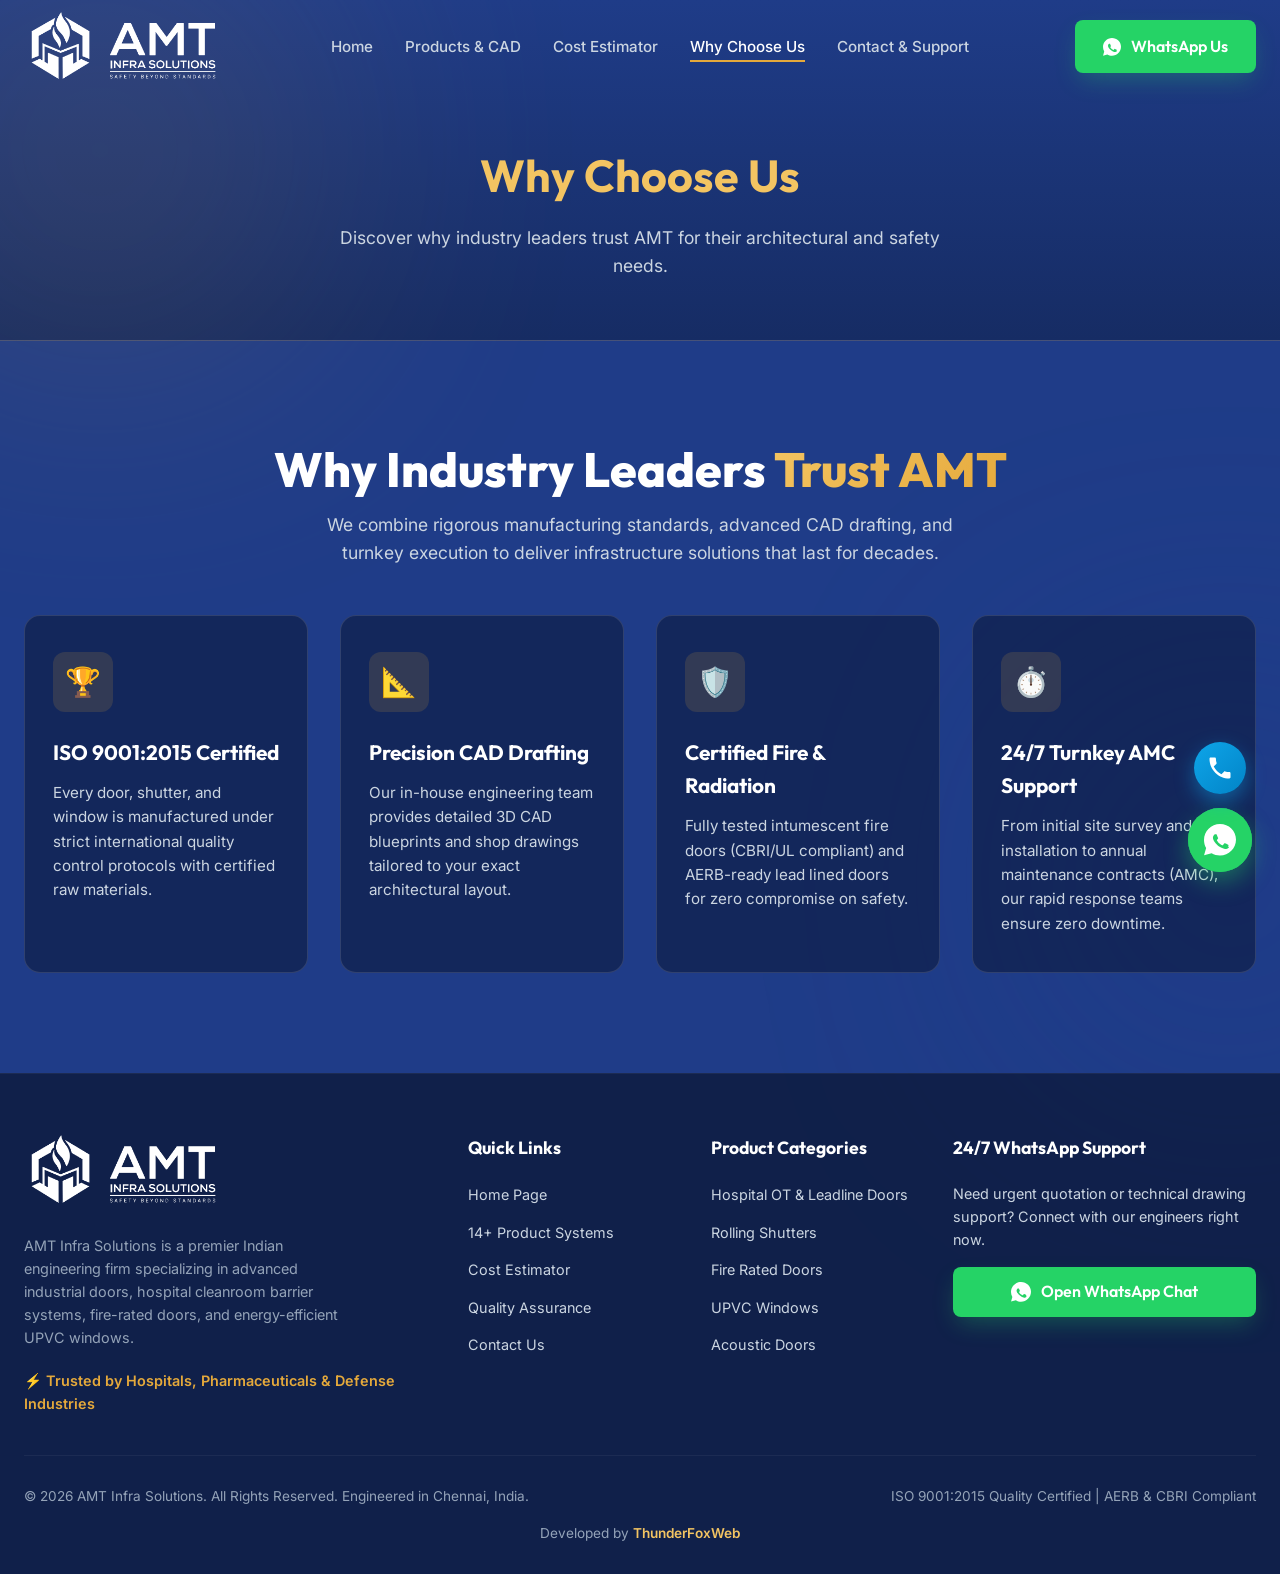
==== about.html @ de65430b "feat: add website pages and utility scripts for AMT Infra Solutions" ====
<!DOCTYPE html>
<html lang="en">

<head>
  <meta charset="UTF-8">
  <meta name="viewport" content="width=device-width, initial-scale=1.0">
  <title>AMT Infra Solutions | Advanced Industrial & Medical Infrastructure Systems</title>
  <meta name="description"
    content="Leading manufacturers of Heavy Duty Rolling Shutters, Clean Room Doors, Hospital OT Doors, Fire Rated Doors, and UPVC Windows in Chennai. Get instant quotes via WhatsApp.">
  <meta name="keywords"
    content="AMT Infra Solutions, Rolling Shutters Chennai, Clean Room Doors, Hospital OT Doors, Fire Rated Doors, Acoustic Doors, UPVC Windows, Lead Lined Doors">
  <link rel="stylesheet" href="style.css">
  <link rel="icon" type="image/png" href="assets/amt_logo_color.png">
</head>

<body>

  <!-- Background Glowing Orbs -->
  <div class="bg-glow-1"></div>
  <div class="bg-glow-2"></div>

  <!-- Navigation Bar -->
  <header class="navbar" id="navbar">
    <div class="container nav-container">
      <a href="#" class="logo-link">
        <img src="assets/amt_logo_white.png" alt="AMT Infra Solutions Logo" class="nav-logo"
          onerror="this.src='assets/amt_logo_color.png'">
      </a>
      <ul class="nav-links" id="nav-links">
        <li><a href="index.html" class="nav-link">Home</a></li>
        <li><a href="products.html" class="nav-link">Products & CAD</a></li>
        <li><a href="estimator.html" class="nav-link">Cost Estimator</a></li>
        <li><a href="about.html" class="nav-link active">Why Choose Us</a></li>
        <li><a href="contact.html" class="nav-link">Contact & Support</a></li>
        <li class="mobile-only-cta"><a
            href="https://wa.me/919159796186?text=Hi%20AMT%20Infra%20Solutions%2C%20I%20would%20like%20to%20connect%20with%20your%20engineering%20team."
            target="_blank" rel="noopener noreferrer" class="btn btn-whatsapp"
            style="width: 100%; justify-content: center; padding: 12px;">💬 WhatsApp Sales Team</a></li>
      </ul>
      <div class="nav-actions">
        <a href="https://wa.me/919159796186?text=Hi%20AMT%20Infra%20Solutions%2C%20I%20would%20like%20to%20connect%20with%20your%20engineering%20team."
          target="_blank" rel="noopener noreferrer" class="btn btn-whatsapp">
          <svg class="wa-icon" viewBox="0 0 24 24" width="18" height="18" fill="currentColor">
            <path
              d="M11.996 0C5.372 0 0 5.373 0 11.998c0 2.118.556 4.186 1.611 6.002L.052 23.518l5.674-1.488C7.5 23.088 9.728 23.685 12 23.685c6.626 0 12-5.373 12-11.998C24 5.065 18.626 0 11.996 0zm6.983 17.15c-.296.837-1.472 1.523-2.4 1.62-.647.067-1.493-.153-3.87-1.144-2.855-1.187-4.707-4.088-4.85-4.281-.143-.194-1.159-1.543-1.159-2.94 0-1.398.73-2.086.99-2.373.26-.288.573-.36.764-.36.192 0 .382.002.548.01.176.008.411-.067.643.493.24.58.82 2.01.892 2.155.071.145.118.315.023.508-.095.192-.143.312-.285.478-.143.167-.3.373-.428.5-.143.144-.294.301-.125.592.17.291.753 1.242 1.612 2.007 1.106.985 2.036 1.29 2.323 1.433.287.144.455.12.624-.072.167-.193.716-.837.907-1.124.192-.288.382-.24.643-.145.26.096 1.65.779 1.936.923.287.144.478.216.548.336.071.12.071.697-.225 1.534z" />
          </svg> <span>WhatsApp Us</span>
        </a>
        <button class="mobile-toggle" id="mobile-toggle" aria-label="Toggle Navigation">☰</button>
      </div>
    </div>
  </header>

  <main>

    <section class="page-header" style="padding: 140px 0 60px; text-align: center; background: linear-gradient(180deg, var(--bg-primary) 0%, var(--bg-secondary) 100%); border-bottom: 1px solid rgba(229, 169, 59, 0.2);">
      <div class="container">
        <h1 style="font-family: var(--font-heading); color: var(--gold-light); font-size: 2.8rem; margin-bottom: 12px;">Why Choose Us</h1>
        <p style="color: var(--text-secondary); max-width: 650px; margin: 0 auto; font-size: 1.1rem; line-height: 1.6;">Discover why industry leaders trust AMT for their architectural and safety needs.</p>
      </div>
    </section>

    <!-- Why Choose Us Section -->
    <section class="why-section" id="why-us">
      <div class="container">
        <div class="text-center">
          <h2 class="section-title">Why Industry Leaders <span>Trust AMT</span></h2>
          <p class="section-subtitle" style="margin: 0 auto 48px;">
            We combine rigorous manufacturing standards, advanced CAD drafting, and turnkey execution to deliver
            infrastructure solutions that last for decades.
          </p>
        </div>
        <div class="why-grid">
          <div class="why-card">
            <div class="why-icon">🏆</div>
            <h3 class="why-title">ISO 9001:2015 Certified</h3>
            <p class="why-desc">Every door, shutter, and window is manufactured under strict international quality
              control protocols with certified raw materials.</p>
          </div>
          <div class="why-card">
            <div class="why-icon">📐</div>
            <h3 class="why-title">Precision CAD Drafting</h3>
            <p class="why-desc">Our in-house engineering team provides detailed 3D CAD blueprints and shop drawings
              tailored to your exact architectural layout.</p>
          </div>
          <div class="why-card">
            <div class="why-icon">🛡️</div>
            <h3 class="why-title">Certified Fire & Radiation</h3>
            <p class="why-desc">Fully tested intumescent fire doors (CBRI/UL compliant) and AERB-ready lead lined doors
              for zero compromise on safety.</p>
          </div>
          <div class="why-card">
            <div class="why-icon">⏱️</div>
            <h3 class="why-title">24/7 Turnkey AMC Support</h3>
            <p class="why-desc">From initial site survey and installation to annual maintenance contracts (AMC), our
              rapid response teams ensure zero downtime.</p>
          </div>
        </div>
      </div>
    </section>


  </main>

  <!-- Footer -->
  <footer class="footer">
    <div class="container">
      <div class="footer-content">
        <div>
          <img src="assets/amt_logo_white.png" alt="AMT Logo" class="footer-logo"
            onerror="this.src='assets/amt_logo_color.png'">
          <p class="footer-desc">
            AMT Infra Solutions is a premier Indian engineering firm specializing in advanced industrial doors, hospital
            cleanroom barrier systems, fire-rated doors, and energy-efficient UPVC windows.
          </p>
          <div style="color: var(--gold-primary); font-weight: 600; font-size: 0.9rem;">
            ⚡ Trusted by Hospitals, Pharmaceuticals & Defense Industries
          </div>
        </div>
        <div>
          <h4 class="footer-title">Quick Links</h4>
          <ul class="footer-links">
            <li><a href="index.html">Home Page</a></li>
            <li><a href="products.html">14+ Product Systems</a></li>
            <li><a href="estimator.html">Cost Estimator</a></li>
            <li><a href="about.html">Quality Assurance</a></li>
            <li><a href="contact.html">Contact Us</a></li>
          </ul>
        </div>
        <div>
          <h4 class="footer-title">Product Categories</h4>
          <ul class="footer-links">
            <li><a href="products.html">Hospital OT &
                Leadline Doors</a></li>
            <li><a href="products.html">Rolling
                Shutters</a></li>
            <li><a href="products.html">Fire Rated
                Doors</a></li>
            <li><a href="products.html">UPVC
                Windows</a></li>
            <li><a href="products.html">Acoustic
                Doors</a></li>
          </ul>
        </div>
        <div>
          <h4 class="footer-title">24/7 WhatsApp Support</h4>
          <p style="color: var(--text-secondary); font-size: 0.9rem; margin-bottom: 16px;">
            Need urgent quotation or technical drawing support? Connect with our engineers right now.
          </p>
          <a href="https://wa.me/919159796186?text=Hi%20AMT%20Infra%20Solutions%2C%20I%20am%20visiting%20your%20website%20and%20need%20quick%20support."
            target="_blank" rel="noopener noreferrer" class="btn btn-whatsapp" style="width: 100%; padding: 12px;">
            <svg class="wa-icon" viewBox="0 0 24 24" width="20" height="20" fill="currentColor">
              <path
                d="M11.996 0C5.372 0 0 5.373 0 11.998c0 2.118.556 4.186 1.611 6.002L.052 23.518l5.674-1.488C7.5 23.088 9.728 23.685 12 23.685c6.626 0 12-5.373 12-11.998C24 5.065 18.626 0 11.996 0zm6.983 17.15c-.296.837-1.472 1.523-2.4 1.62-.647.067-1.493-.153-3.87-1.144-2.855-1.187-4.707-4.088-4.85-4.281-.143-.194-1.159-1.543-1.159-2.94 0-1.398.73-2.086.99-2.373.26-.288.573-.36.764-.36.192 0 .382.002.548.01.176.008.411-.067.643.493.24.58.82 2.01.892 2.155.071.145.118.315.023.508-.095.192-.143.312-.285.478-.143.167-.3.373-.428.5-.143.144-.294.301-.125.592.17.291.753 1.242 1.612 2.007 1.106.985 2.036 1.29 2.323 1.433.287.144.455.12.624-.072.167-.193.716-.837.907-1.124.192-.288.382-.24.643-.145.26.096 1.65.779 1.936.923.287.144.478.216.548.336.071.12.071.697-.225 1.534z" />
            </svg> <span>Open WhatsApp Chat</span>
          </a>
        </div>
      </div>
      <div class="footer-bottom">
        <div>&copy; 2026 AMT Infra Solutions. All Rights Reserved. Engineered in Chennai, India.</div>
        <div>ISO 9001:2015 Quality Certified | AERB & CBRI Compliant</div>
      </div>
      <div style="text-align: center; margin-top: 15px; font-size: 0.85rem; color: var(--text-muted);">
        Developed by <a href="https://thunderfoxweb.co.in" target="_blank" rel="noopener noreferrer" style="color: var(--gold-light); text-decoration: none; font-weight: 600;">ThunderFoxWeb</a>
      </div>
    </div>
  </footer>

  <!-- Modal (Product Detail & Interactive CAD Viewer) -->
  <div class="modal-overlay" id="modal-overlay">
    <div class="modal-container">
      <button class="modal-close" id="modal-close" aria-label="Close Modal">✕</button>
      <div class="modal-grid">
        <div class="modal-visual-panel">
          <div class="modal-tabs">
            <button class="modal-tab-btn active" id="tab-photo">📷 High-Res Photo</button>
            <button class="modal-tab-btn" id="tab-cad">📐 3D CAD Blueprint</button>
          </div>
          <div class="modal-view-area">
            <div id="modal-photo-view" style="width: 100%; text-align: center;">
              <img id="modal-img" src="" alt="Product Detail" class="modal-img">
            </div>
            <div id="modal-cad-view" style="display: none; width: 100%; text-align: center;">
              <div id="modal-cad-svg" class="modal-cad-svg"></div>
              <div style="color: var(--gold-primary); font-size: 0.75rem; margin-top: 8px; font-weight: 600;">TECHNICAL
                CAD ELEVATION & SECTION SCHEMATIC</div>
            </div>
          </div>
        </div>
        <div class="modal-info-panel">
          <div class="modal-category" id="modal-category">CATEGORY</div>
          <h3 class="modal-title" id="modal-title">Product Title</h3>
          <p class="modal-desc" id="modal-desc">Product description goes here...</p>
          <h4 style="font-family: var(--font-heading); font-size: 1rem; color: #fff; margin-bottom: 12px;">Key Technical
            Specifications:</h4>
          <ul class="modal-spec-list" id="modal-specs-list"></ul>
          <div class="modal-actions">
            <a href="#" id="modal-wa-btn" target="_blank" rel="noopener noreferrer" class="btn btn-whatsapp"
              style="flex: 1;">
              <svg class="wa-icon" viewBox="0 0 24 24" width="20" height="20" fill="currentColor">
                <path
                  d="M11.996 0C5.372 0 0 5.373 0 11.998c0 2.118.556 4.186 1.611 6.002L.052 23.518l5.674-1.488C7.5 23.088 9.728 23.685 12 23.685c6.626 0 12-5.373 12-11.998C24 5.065 18.626 0 11.996 0zm6.983 17.15c-.296.837-1.472 1.523-2.4 1.62-.647.067-1.493-.153-3.87-1.144-2.855-1.187-4.707-4.088-4.85-4.281-.143-.194-1.159-1.543-1.159-2.94 0-1.398.73-2.086.99-2.373.26-.288.573-.36.764-.36.192 0 .382.002.548.01.176.008.411-.067.643.493.24.58.82 2.01.892 2.155.071.145.118.315.023.508-.095.192-.143.312-.285.478-.143.167-.3.373-.428.5-.143.144-.294.301-.125.592.17.291.753 1.242 1.612 2.007 1.106.985 2.036 1.29 2.323 1.433.287.144.455.12.624-.072.167-.193.716-.837.907-1.124.192-.288.382-.24.643-.145.26.096 1.65.779 1.936.923.287.144.478.216.548.336.071.12.071.697-.225 1.534z" />
              </svg> <span>Request Formal Quote via WhatsApp</span>
            </a>
          </div>
        </div>
      </div>
    </div>
  </div>

  <!-- Floating WhatsApp Chat Widget -->
  <div class="whatsapp-widget">
    <div class="whatsapp-popup" id="wa-popup">
      <div class="whatsapp-popup-header">
        <div>
          <h5>AMT Infra Solutions Support</h5>
          <span style="font-size: 0.75rem; opacity: 0.9;">● Online | Reply within 5 minutes</span>
        </div>
        <span style="display: flex; align-items: center; color: #fff;"><svg class="wa-icon" viewBox="0 0 24 24"
            width="24" height="24" fill="currentColor">
            <path
              d="M11.996 0C5.372 0 0 5.373 0 11.998c0 2.118.556 4.186 1.611 6.002L.052 23.518l5.674-1.488C7.5 23.088 9.728 23.685 12 23.685c6.626 0 12-5.373 12-11.998C24 5.065 18.626 0 11.996 0zm6.983 17.15c-.296.837-1.472 1.523-2.4 1.62-.647.067-1.493-.153-3.87-1.144-2.855-1.187-4.707-4.088-4.85-4.281-.143-.194-1.159-1.543-1.159-2.94 0-1.398.73-2.086.99-2.373.26-.288.573-.36.764-.36.192 0 .382.002.548.01.176.008.411-.067.643.493.24.58.82 2.01.892 2.155.071.145.118.315.023.508-.095.192-.143.312-.285.478-.143.167-.3.373-.428.5-.143.144-.294.301-.125.592.17.291.753 1.242 1.612 2.007 1.106.985 2.036 1.29 2.323 1.433.287.144.455.12.624-.072.167-.193.716-.837.907-1.124.192-.288.382-.24.643-.145.26.096 1.65.779 1.936.923.287.144.478.216.548.336.071.12.071.697-.225 1.534z" />
          </svg></span>
      </div>
      <div class="whatsapp-popup-body">
        <div class="whatsapp-chat-bubble">
          Hello! Welcome to AMT Infra Solutions. 👋<br><br>
          How can we help you with your infrastructure, doors, or window requirement today?
          <div style="font-size: 0.65rem; text-align: right; opacity: 0.7; margin-top: 4px;">Just now</div>
        </div>
        <div class="whatsapp-input-group">
          <input type="text" id="wa-input" class="whatsapp-input" placeholder="Type your inquiry here...">
          <button class="whatsapp-send-btn" id="wa-send-btn" aria-label="Send Message">➤</button>
        </div>
      </div>
    </div>
    <a href="tel:+919159796186" class="call-float-btn" id="call-float-btn" aria-label="Call Direct Sales Team"
      title="Call Direct Sales Team">
      <svg class="call-icon" viewBox="0 0 24 24" width="28" height="28" fill="currentColor">
        <path
          d="M6.62 10.79c1.44 2.83 3.76 5.14 6.59 6.59l2.2-2.2c.27-.27.67-.36 1.02-.24 1.12.37 2.33.57 3.57.57.55 0 1 .45 1 1V20c0 .55-.45 1-1 1-9.39 0-17-7.61-17-17 0-.55.45-1 1-1h3.5c.55 0 1 .45 1 1 0 1.25.2 2.45.57 3.57.11.35.03.74-.25 1.02l-2.2 2.2z" />
      </svg>
    </a>
    <button class="whatsapp-float-btn" id="wa-float-btn" aria-label="Open WhatsApp Chat">
      <svg class="wa-icon" viewBox="0 0 24 24" width="32" height="32" fill="currentColor">
        <path
          d="M11.996 0C5.372 0 0 5.373 0 11.998c0 2.118.556 4.186 1.611 6.002L.052 23.518l5.674-1.488C7.5 23.088 9.728 23.685 12 23.685c6.626 0 12-5.373 12-11.998C24 5.065 18.626 0 11.996 0zm6.983 17.15c-.296.837-1.472 1.523-2.4 1.62-.647.067-1.493-.153-3.87-1.144-2.855-1.187-4.707-4.088-4.85-4.281-.143-.194-1.159-1.543-1.159-2.94 0-1.398.73-2.086.99-2.373.26-.288.573-.36.764-.36.192 0 .382.002.548.01.176.008.411-.067.643.493.24.58.82 2.01.892 2.155.071.145.118.315.023.508-.095.192-.143.312-.285.478-.143.167-.3.373-.428.5-.143.144-.294.301-.125.592.17.291.753 1.242 1.612 2.007 1.106.985 2.036 1.29 2.323 1.433.287.144.455.12.624-.072.167-.193.716-.837.907-1.124.192-.288.382-.24.643-.145.26.096 1.65.779 1.936.923.287.144.478.216.548.336.071.12.071.697-.225 1.534z" />
      </svg>
    </button>
  </div>

  <script src="script.js"></script>
</body>

</html>
---- style.css ----
@import url('https://fonts.googleapis.com/css2?family=Inter:wght@300;400;500;600;700&family=Outfit:wght@400;500;600;700;800;900&display=swap');

:root {
  /* Colors - Deep Royal Navy Blue (#1f3c88) & Matching Architectural Gold Theme */
  --bg-primary: #1f3c88;
  --bg-secondary: #162c64;
  --bg-card: rgba(16, 33, 77, 0.75);
  --bg-card-hover: rgba(22, 45, 105, 0.9);
  --border-color: rgba(255, 255, 255, 0.12);
  --border-gold: rgba(243, 196, 98, 0.45);
  
  --text-primary: #ffffff;
  --text-secondary: #cbd5e1;
  --text-muted: #94a3b8;
  
  --gold-primary: #e5a93b;
  --gold-light: #f3c462;
  --gold-dark: #b88220;
  --gold-glow: rgba(229, 169, 59, 0.35);
  
  --accent-blue: #38bdf8;
  --accent-green: #22c55e;
  --whatsapp-green: #25d366;
  --whatsapp-hover: #1ebd5b;
  
  /* Typography */
  --font-heading: 'Outfit', sans-serif;
  --font-body: 'Inter', sans-serif;
  
  /* Layout & Transitions */
  --nav-height: 94px;
  --transition-fast: 0.2s ease;
  --transition-normal: 0.35s cubic-bezier(0.16, 1, 0.3, 1);
  --transition-slow: 0.6s cubic-bezier(0.16, 1, 0.3, 1);
  
  /* Elevation Shadows */
  --shadow-sm: 0 4px 6px -1px rgba(0, 0, 0, 0.3);
  --shadow-md: 0 10px 25px -5px rgba(0, 0, 0, 0.5);
  --shadow-lg: 0 20px 50px -10px rgba(0, 0, 0, 0.7);
  --shadow-gold: 0 10px 30px -10px var(--gold-glow);
}

* {
  box-sizing: border-box;
  margin: 0;
  padding: 0;
}

html {
  scroll-behavior: smooth;
  font-size: 16px;
}

body {
  font-family: var(--font-body);
  background-color: var(--bg-primary);
  color: var(--text-primary);
  line-height: 1.6;
  overflow-x: hidden;
  position: relative;
}

/* Background Glowing Orbs */
.bg-glow-1, .bg-glow-2 {
  position: absolute;
  width: 500px;
  height: 500px;
  border-radius: 50%;
  filter: blur(140px);
  z-index: 0;
  pointer-events: none;
  opacity: 0.35;
}
.bg-glow-1 {
  top: -100px;
  left: -150px;
  background: radial-gradient(circle, var(--gold-primary) 0%, transparent 70%);
}
.bg-glow-2 {
  top: 40%;
  right: -200px;
  background: radial-gradient(circle, #1e3a8a 0%, transparent 70%);
}

/* Utility Classes */
.container {
  width: 100%;
  max-width: 1300px;
  margin: 0 auto;
  padding: 0 24px;
  position: relative;
  z-index: 1;
}

.section-title {
  font-family: var(--font-heading);
  font-size: clamp(2rem, 4vw, 3rem);
  font-weight: 800;
  color: var(--text-primary);
  line-height: 1.2;
  margin-bottom: 12px;
}

.section-title span {
  color: var(--gold-primary);
  background: linear-gradient(135deg, var(--gold-light), var(--gold-primary));
  -webkit-background-clip: text;
  -webkit-text-fill-color: transparent;
}

.section-subtitle {
  font-size: 1.1rem;
  color: var(--text-secondary);
  max-width: 650px;
  margin-bottom: 48px;
}

.text-center {
  text-align: center;
  margin-left: auto;
  margin-right: auto;
}

/* Buttons */
.btn {
  display: inline-flex;
  align-items: center;
  justify-content: center;
  gap: 10px;
  padding: 14px 28px;
  border-radius: 8px;
  font-family: var(--font-heading);
  font-weight: 600;
  font-size: 1rem;
  cursor: pointer;
  transition: var(--transition-normal);
  text-decoration: none;
  border: none;
  outline: none;
  white-space: nowrap;
}

.btn-primary {
  background: linear-gradient(135deg, var(--gold-light), var(--gold-primary));
  color: #0b1320;
  font-weight: 700;
  box-shadow: var(--shadow-gold);
}
.btn-primary:hover {
  transform: translateY(-3px);
  box-shadow: 0 15px 35px -5px rgba(229, 169, 59, 0.5);
  background: linear-gradient(135deg, #fce196, var(--gold-light));
}

.btn-secondary {
  background: rgba(255, 255, 255, 0.05);
  color: var(--text-primary);
  border: 1px solid var(--border-color);
  backdrop-filter: blur(10px);
}
.btn-secondary:hover {
  background: rgba(255, 255, 255, 0.1);
  border-color: rgba(255, 255, 255, 0.2);
  transform: translateY(-3px);
}

.btn-whatsapp {
  background: var(--whatsapp-green);
  color: #ffffff;
  box-shadow: 0 10px 25px -5px rgba(37, 211, 102, 0.3);
}
.btn-whatsapp:hover {
  background: var(--whatsapp-hover);
  transform: translateY(-3px);
  box-shadow: 0 15px 30px -5px rgba(37, 211, 102, 0.5);
}

.wa-icon {
  display: inline-block;
  vertical-align: middle;
  flex-shrink: 0;
}

/* Navigation */
.navbar {
  position: fixed;
  top: 0;
  left: 0;
  width: 100%;
  height: var(--nav-height);
  z-index: 1000;
  transition: var(--transition-normal);
  display: flex;
  align-items: center;
  border-bottom: 1px solid transparent;
}

.navbar.scrolled {
  background: rgba(22, 44, 100, 0.9);
  backdrop-filter: blur(20px);
  border-bottom: 1px solid var(--border-color);
  height: 78px;
  box-shadow: var(--shadow-md);
}
.navbar.scrolled .nav-logo {
  height: 56px;
}

.nav-container {
  display: flex;
  align-items: center;
  justify-content: space-between;
}

.logo-link {
  display: flex;
  align-items: center;
  gap: 12px;
  text-decoration: none;
}

.nav-logo {
  height: 72px;
  max-width: 340px;
  object-fit: contain;
  transition: var(--transition-fast);
}

.logo-text {
  font-family: var(--font-heading);
  font-weight: 800;
  font-size: 1.3rem;
  color: var(--text-primary);
  letter-spacing: 0.5px;
}
.logo-text span {
  color: var(--gold-primary);
}

.nav-links {
  display: flex;
  align-items: center;
  gap: 32px;
  list-style: none;
}

.nav-link {
  color: var(--text-secondary);
  text-decoration: none;
  font-weight: 500;
  font-size: 0.95rem;
  transition: var(--transition-fast);
  position: relative;
}

.nav-link:hover, .nav-link.active {
  color: var(--text-primary);
}

.nav-link::after {
  content: '';
  position: absolute;
  bottom: -6px;
  left: 0;
  width: 0;
  height: 2px;
  background: var(--gold-primary);
  transition: var(--transition-fast);
}
.nav-link:hover::after, .nav-link.active::after {
  width: 100%;
}

.nav-actions {
  display: flex;
  align-items: center;
  gap: 16px;
}

.mobile-only-cta {
  display: none;
}

.mobile-toggle {
  display: none;
  background: none;
  border: none;
  color: var(--text-primary);
  font-size: 1.8rem;
  cursor: pointer;
  z-index: 1001;
}

/* Hero Section */
.hero {
  min-height: 100vh;
  padding-top: calc(var(--nav-height) + 40px);
  padding-bottom: 80px;
  display: flex;
  align-items: center;
  position: relative;
  overflow: hidden;
}

.hero-grid {
  display: grid;
  grid-template-columns: 1.1fr 0.9fr;
  grid-template-areas:
    "content visual"
    "stats visual";
  gap: 20px 60px;
  align-items: center;
}

.hero-content {
  z-index: 2;
  grid-area: content;
}

.hero-visual {
  grid-area: visual;
}

.hero-stats {
  grid-area: stats;
  display: grid;
  grid-template-columns: repeat(3, 1fr);
  gap: 24px;
  padding-top: 24px;
  border-top: 1px solid var(--border-color);
}

.hero-badge {
  display: inline-flex;
  align-items: center;
  gap: 8px;
  padding: 6px 16px;
  background: rgba(229, 169, 59, 0.15);
  border: 1px solid var(--border-gold);
  border-radius: 50px;
  color: var(--gold-light);
  font-size: 0.85rem;
  font-weight: 600;
  margin-bottom: 24px;
  text-transform: uppercase;
  letter-spacing: 1px;
}
.hero-badge::before {
  content: '';
  width: 8px;
  height: 8px;
  background: var(--gold-primary);
  border-radius: 50%;
  box-shadow: 0 0 10px var(--gold-primary);
  animation: pulse 2s infinite;
}

@keyframes pulse {
  0% { transform: scale(0.95); opacity: 0.8; }
  50% { transform: scale(1.3); opacity: 1; }
  100% { transform: scale(0.95); opacity: 0.8; }
}

.hero-title {
  font-family: var(--font-heading);
  font-size: clamp(2.5rem, 5.5vw, 4.2rem);
  font-weight: 900;
  line-height: 1.1;
  margin-bottom: 24px;
  color: #ffffff;
}
.hero-title span {
  color: var(--gold-primary);
  background: linear-gradient(135deg, #ffe08a, var(--gold-primary));
  -webkit-background-clip: text;
  -webkit-text-fill-color: transparent;
}

.hero-desc {
  font-size: 1.2rem;
  color: var(--text-secondary);
  margin-bottom: 36px;
  max-width: 580px;
}

.hero-btn-group {
  display: flex;
  flex-wrap: wrap;
  gap: 16px;
  margin-bottom: 48px;
}

.hero-stats {
  display: grid;
  grid-template-columns: repeat(3, 1fr);
  gap: 24px;
  padding-top: 36px;
  border-top: 1px solid var(--border-color);
}

.stat-item h3 {
  font-family: var(--font-heading);
  font-size: 2.2rem;
  font-weight: 800;
  color: var(--gold-light);
  margin-bottom: 4px;
}
.stat-item p {
  font-size: 0.9rem;
  color: var(--text-secondary);
  font-weight: 500;
}

.hero-visual {
  position: relative;
  z-index: 2;
}

.hero-card-stack {
  position: relative;
  width: 100%;
  height: 480px;
  border-radius: 20px;
  overflow: hidden;
  box-shadow: var(--shadow-lg);
  border: 1px solid var(--border-gold);
  background: var(--bg-card);
}

.hero-img {
  width: 100%;
  height: 100%;
  object-fit: cover;
  transition: transform 10s ease;
}
.hero-card-stack:hover .hero-img {
  transform: scale(1.08);
}

.hero-overlay-badge {
  position: absolute;
  bottom: 24px;
  left: 24px;
  right: 24px;
  background: rgba(22, 44, 100, 0.85);
  backdrop-filter: blur(12px);
  padding: 20px;
  border-radius: 14px;
  border: 1px solid var(--border-color);
  display: flex;
  align-items: center;
  justify-content: space-between;
}
.overlay-info h4 {
  font-family: var(--font-heading);
  font-size: 1.1rem;
  color: #ffffff;
  margin-bottom: 4px;
}
.overlay-info p {
  font-size: 0.85rem;
  color: var(--gold-light);
  font-weight: 600;
}

/* Catalog / Products Section */
.products-section {
  padding: 100px 0;
  position: relative;
}

.catalog-controls {
  display: flex;
  flex-wrap: wrap;
  align-items: center;
  justify-content: space-between;
  gap: 24px;
  margin-bottom: 48px;
  background: var(--bg-secondary);
  padding: 20px 24px;
  border-radius: 16px;
  border: 1px solid var(--border-color);
}

.filter-tabs {
  display: flex;
  flex-wrap: wrap;
  gap: 10px;
  list-style: none;
}

.filter-tab {
  padding: 10px 20px;
  border-radius: 8px;
  font-size: 0.95rem;
  font-weight: 600;
  color: var(--text-secondary);
  background: transparent;
  border: 1px solid transparent;
  cursor: pointer;
  transition: var(--transition-fast);
}
.filter-tab:hover {
  color: var(--text-primary);
  background: rgba(255, 255, 255, 0.05);
}
.filter-tab.active {
  background: var(--gold-primary);
  color: #0b1320;
  font-weight: 700;
  box-shadow: 0 4px 15px rgba(229, 169, 59, 0.35);
}

.search-box {
  position: relative;
  min-width: 280px;
  flex: 1;
  max-width: 400px;
}

.search-input {
  width: 100%;
  padding: 12px 16px 12px 44px;
  border-radius: 8px;
  background: rgba(22, 44, 100, 0.85);
  border: 1px solid var(--border-color);
  color: var(--text-primary);
  font-size: 0.95rem;
  outline: none;
  transition: var(--transition-fast);
}
.search-input:focus {
  border-color: var(--gold-primary);
  box-shadow: 0 0 0 3px rgba(229, 169, 59, 0.25);
}
.search-icon {
  position: absolute;
  left: 16px;
  top: 50%;
  transform: translateY(-50%);
  color: var(--text-muted);
  pointer-events: none;
}

.products-grid {
  display: grid;
  grid-template-columns: repeat(auto-fill, minmax(340px, 1fr));
  gap: 32px;
}

/* Product Card */
.product-card {
  background: var(--bg-card);
  border: 1px solid var(--border-color);
  border-radius: 16px;
  overflow: hidden;
  transition: var(--transition-normal);
  display: flex;
  flex-direction: column;
  position: relative;
}

.product-card:hover {
  transform: translateY(-8px);
  border-color: var(--border-gold);
  box-shadow: 0 20px 40px -15px rgba(0, 0, 0, 0.7), 0 0 25px -5px var(--gold-glow);
  background: var(--bg-card-hover);
}

.product-img-wrapper {
  position: relative;
  width: 100%;
  height: 240px;
  overflow: hidden;
  background: #11214d;
}

.product-img {
  width: 100%;
  height: 100%;
  object-fit: cover;
  transition: transform 0.6s cubic-bezier(0.16, 1, 0.3, 1);
}
.product-card:hover .product-img {
  transform: scale(1.08);
}

.product-badge {
  position: absolute;
  top: 16px;
  right: 16px;
  background: rgba(22, 44, 100, 0.85);
  backdrop-filter: blur(8px);
  padding: 6px 12px;
  border-radius: 6px;
  font-size: 0.75rem;
  font-weight: 700;
  color: var(--gold-light);
  border: 1px solid rgba(229, 169, 59, 0.4);
  text-transform: uppercase;
  letter-spacing: 0.5px;
}

.product-content {
  padding: 24px;
  display: flex;
  flex-direction: column;
  flex: 1;
}

.product-title {
  font-family: var(--font-heading);
  font-size: 1.35rem;
  font-weight: 700;
  color: var(--text-primary);
  margin-bottom: 8px;
}

.product-desc {
  font-size: 0.9rem;
  color: var(--text-secondary);
  margin-bottom: 20px;
  flex: 1;
  display: -webkit-box;
  -webkit-line-clamp: 3;
  -webkit-box-orient: vertical;
  overflow: hidden;
}

.product-features {
  display: flex;
  flex-wrap: wrap;
  gap: 8px;
  margin-bottom: 24px;
}

.feature-tag {
  background: rgba(255, 255, 255, 0.05);
  padding: 4px 10px;
  border-radius: 4px;
  font-size: 0.75rem;
  color: var(--text-secondary);
  border: 1px solid rgba(255, 255, 255, 0.05);
}

.product-actions {
  display: grid;
  grid-template-columns: 1fr auto;
  gap: 12px;
  padding-top: 20px;
  border-top: 1px solid rgba(255, 255, 255, 0.06);
}

.btn-card-quote {
  background: var(--whatsapp-green);
  color: #fff;
  padding: 10px 16px;
  border-radius: 8px;
  font-size: 0.85rem;
  font-weight: 600;
  text-decoration: none;
  display: flex;
  align-items: center;
  justify-content: center;
  gap: 8px;
  transition: var(--transition-fast);
}
.btn-card-quote:hover {
  background: var(--whatsapp-hover);
  box-shadow: 0 5px 15px rgba(37, 211, 102, 0.3);
}

.btn-card-view {
  background: rgba(255, 255, 255, 0.08);
  color: var(--text-primary);
  border: none;
  padding: 10px 16px;
  border-radius: 8px;
  font-size: 0.85rem;
  font-weight: 600;
  cursor: pointer;
  transition: var(--transition-fast);
}
.btn-card-view:hover {
  background: var(--gold-primary);
  color: #0b1320;
  font-weight: 700;
}

/* Estimator Section */
.estimator-section {
  padding: 100px 0;
  background: linear-gradient(180deg, var(--bg-primary) 0%, var(--bg-secondary) 50%, var(--bg-primary) 100%);
  position: relative;
}

.estimator-box {
  background: var(--bg-card);
  border: 1px solid var(--border-gold);
  border-radius: 24px;
  padding: 48px;
  box-shadow: var(--shadow-lg);
  max-width: 900px;
  margin: 0 auto;
  position: relative;
  overflow: hidden;
}

.estimator-grid {
  display: grid;
  grid-template-columns: 1.1fr 0.9fr;
  gap: 40px;
  align-items: center;
}

.form-group {
  margin-bottom: 24px;
}

.form-label {
  display: block;
  font-size: 0.9rem;
  font-weight: 600;
  color: var(--text-primary);
  margin-bottom: 8px;
}

.form-select, .form-input {
  width: 100%;
  padding: 14px 18px;
  border-radius: 10px;
  background: rgba(22, 44, 100, 0.85);
  border: 1px solid var(--border-color);
  color: var(--text-primary);
  font-size: 1rem;
  outline: none;
  transition: var(--transition-fast);
}
.form-select:focus, .form-input:focus {
  border-color: var(--gold-primary);
  box-shadow: 0 0 0 3px rgba(229, 169, 59, 0.25);
}

.estimate-result {
  background: rgba(22, 44, 100, 0.85);
  border: 1px solid rgba(255, 255, 255, 0.08);
  border-radius: 16px;
  padding: 32px;
  text-align: center;
  display: flex;
  flex-direction: column;
  justify-content: center;
  height: 100%;
}

.estimate-label {
  font-size: 0.9rem;
  color: var(--text-secondary);
  margin-bottom: 8px;
  text-transform: uppercase;
  letter-spacing: 1px;
}

.estimate-value {
  font-family: var(--font-heading);
  font-size: 2.8rem;
  font-weight: 900;
  color: var(--gold-light);
  margin-bottom: 12px;
  text-shadow: 0 0 20px rgba(229, 169, 59, 0.4);
}

.estimate-note {
  font-size: 0.8rem;
  color: var(--text-muted);
  margin-bottom: 24px;
}

/* Why Choose Us Section */
.why-section {
  padding: 100px 0;
}

.why-grid {
  display: grid;
  grid-template-columns: repeat(auto-fit, minmax(280px, 1fr));
  gap: 32px;
}

.why-card {
  background: var(--bg-card);
  border: 1px solid var(--border-color);
  padding: 36px 28px;
  border-radius: 16px;
  transition: var(--transition-normal);
}
.why-card:hover {
  transform: translateY(-6px);
  border-color: var(--gold-primary);
  box-shadow: var(--shadow-md);
}

.why-icon {
  width: 60px;
  height: 60px;
  border-radius: 12px;
  background: rgba(229, 169, 59, 0.15);
  display: flex;
  align-items: center;
  justify-content: center;
  color: var(--gold-light);
  font-size: 1.8rem;
  margin-bottom: 24px;
}

.why-title {
  font-family: var(--font-heading);
  font-size: 1.3rem;
  font-weight: 700;
  margin-bottom: 12px;
  color: var(--text-primary);
}

.why-desc {
  font-size: 0.95rem;
  color: var(--text-secondary);
}

/* Contact Section */
.contact-section {
  padding: 100px 0;
  background: var(--bg-secondary);
  border-top: 1px solid var(--border-color);
}

.contact-grid {
  display: grid;
  grid-template-columns: 1fr 1fr;
  gap: 60px;
}

.contact-info-card {
  background: var(--bg-card);
  border: 1px solid var(--border-color);
  padding: 40px;
  border-radius: 20px;
}

.contact-item {
  display: flex;
  gap: 20px;
  margin-bottom: 32px;
}
.contact-item:last-child {
  margin-bottom: 0;
}

.contact-icon {
  width: 50px;
  height: 50px;
  border-radius: 10px;
  background: rgba(229, 169, 59, 0.15);
  color: var(--gold-light);
  display: flex;
  align-items: center;
  justify-content: center;
  font-size: 1.4rem;
  flex-shrink: 0;
}

.contact-text h4 {
  font-family: var(--font-heading);
  font-size: 1.1rem;
  color: var(--text-primary);
  margin-bottom: 4px;
}

.contact-text p, .contact-text a {
  color: var(--text-secondary);
  font-size: 0.95rem;
  text-decoration: none;
  transition: var(--transition-fast);
}
.contact-text a:hover {
  color: var(--gold-primary);
}

/* Footer */
.footer {
  background: #10204a;
  padding: 60px 0 30px;
  border-top: 1px solid rgba(255, 255, 255, 0.05);
}

.footer-content {
  display: grid;
  grid-template-columns: 2fr 1fr 1fr 1.5fr;
  gap: 40px;
  margin-bottom: 40px;
}

.footer-logo {
  height: 72px;
  max-width: 340px;
  object-fit: contain;
  margin-bottom: 20px;
}

.footer-desc {
  color: var(--text-muted);
  font-size: 0.9rem;
  max-width: 320px;
  margin-bottom: 20px;
}

.footer-title {
  font-family: var(--font-heading);
  font-size: 1.1rem;
  font-weight: 700;
  color: var(--text-primary);
  margin-bottom: 20px;
}

.footer-links {
  list-style: none;
}
.footer-links li {
  margin-bottom: 12px;
}
.footer-links a {
  color: var(--text-secondary);
  text-decoration: none;
  font-size: 0.9rem;
  transition: var(--transition-fast);
}
.footer-links a:hover {
  color: var(--gold-primary);
  padding-left: 5px;
}

.footer-bottom {
  padding-top: 30px;
  border-top: 1px solid rgba(255, 255, 255, 0.05);
  display: flex;
  align-items: center;
  justify-content: space-between;
  color: var(--text-muted);
  font-size: 0.85rem;
}

/* Modal (Product Detail & CAD Viewer) */
.modal-overlay {
  position: fixed;
  top: 0;
  left: 0;
  width: 100%;
  height: 100%;
  background: rgba(4, 7, 12, 0.85);
  backdrop-filter: blur(12px);
  z-index: 2000;
  display: flex;
  align-items: center;
  justify-content: center;
  padding: 24px;
  opacity: 0;
  pointer-events: none;
  transition: var(--transition-normal);
}

.modal-overlay.active {
  opacity: 1;
  pointer-events: all;
}

.modal-container {
  background: var(--bg-secondary);
  border: 1px solid var(--border-gold);
  border-radius: 24px;
  width: 100%;
  max-width: 950px;
  max-height: 90vh;
  overflow-y: auto;
  box-shadow: var(--shadow-lg);
  position: relative;
  transform: scale(0.95);
  transition: var(--transition-normal);
}

.modal-overlay.active .modal-container {
  transform: scale(1);
}

.modal-close {
  position: absolute;
  top: 20px;
  right: 20px;
  background: rgba(255, 255, 255, 0.1);
  border: none;
  color: var(--text-primary);
  width: 40px;
  height: 40px;
  border-radius: 50%;
  font-size: 1.2rem;
  cursor: pointer;
  display: flex;
  align-items: center;
  justify-content: center;
  transition: var(--transition-fast);
  z-index: 10;
}
.modal-close:hover {
  background: var(--gold-primary);
  color: #0b1320;
}

.modal-grid {
  display: grid;
  grid-template-columns: 1fr 1fr;
  min-height: 450px;
}

.modal-visual-panel {
  background: #11214d;
  position: relative;
  display: flex;
  flex-direction: column;
  border-right: 1px solid var(--border-color);
}

.modal-tabs {
  display: flex;
  background: rgba(255, 255, 255, 0.05);
  border-bottom: 1px solid var(--border-color);
}

.modal-tab-btn {
  flex: 1;
  padding: 14px;
  background: none;
  border: none;
  color: var(--text-secondary);
  font-weight: 600;
  font-size: 0.9rem;
  cursor: pointer;
  transition: var(--transition-fast);
  display: flex;
  align-items: center;
  justify-content: center;
  gap: 8px;
}
.modal-tab-btn.active {
  color: var(--gold-light);
  background: rgba(229, 169, 59, 0.15);
  border-bottom: 2px solid var(--gold-light);
}

.modal-view-area {
  flex: 1;
  display: flex;
  align-items: center;
  justify-content: center;
  padding: 24px;
  position: relative;
  overflow: hidden;
}

.modal-img, .modal-cad-svg {
  max-width: 100%;
  max-height: 380px;
  object-fit: contain;
}

.modal-cad-svg svg {
  width: 100%;
  height: 350px;
}

.modal-info-panel {
  padding: 36px;
  display: flex;
  flex-direction: column;
}

.modal-category {
  color: var(--gold-light);
  font-size: 0.85rem;
  font-weight: 700;
  text-transform: uppercase;
  letter-spacing: 1px;
  margin-bottom: 8px;
}

.modal-title {
  font-family: var(--font-heading);
  font-size: 1.8rem;
  font-weight: 800;
  color: var(--text-primary);
  margin-bottom: 16px;
}

.modal-desc {
  color: var(--text-secondary);
  font-size: 0.95rem;
  margin-bottom: 24px;
  line-height: 1.7;
}

.modal-spec-list {
  list-style: none;
  margin-bottom: 32px;
}
.modal-spec-list li {
  display: flex;
  align-items: center;
  gap: 10px;
  color: var(--text-primary);
  font-size: 0.9rem;
  margin-bottom: 10px;
}
.modal-spec-list li::before {
  content: '✓';
  color: var(--gold-light);
  font-weight: 800;
}

.modal-actions {
  margin-top: auto;
  display: flex;
  gap: 16px;
}

/* Floating WhatsApp Widget */
.whatsapp-widget {
  position: fixed;
  bottom: 28px;
  right: 28px;
  z-index: 1500;
}

.whatsapp-float-btn {
  width: 64px;
  height: 64px;
  background: var(--whatsapp-green);
  color: #fff;
  border-radius: 50%;
  display: flex;
  align-items: center;
  justify-content: center;
  font-size: 2.2rem;
  box-shadow: 0 10px 25px rgba(37, 211, 102, 0.4);
  cursor: pointer;
  border: none;
  position: relative;
  transition: var(--transition-normal);
}
.whatsapp-float-btn:hover {
  transform: scale(1.1);
  background: var(--whatsapp-hover);
}

/* Floating Call Button Above WhatsApp */
.call-float-btn {
  width: 52px;
  height: 52px;
  background: linear-gradient(135deg, #0ea5e9, #0284c7);
  color: #fff;
  border-radius: 50%;
  display: flex;
  align-items: center;
  justify-content: center;
  box-shadow: 0 8px 20px rgba(14, 165, 233, 0.45);
  cursor: pointer;
  text-decoration: none;
  position: absolute;
  bottom: 78px;
  right: 6px;
  z-index: 1400;
  transition: var(--transition-normal);
}
.call-float-btn:hover {
  transform: scale(1.12);
  background: linear-gradient(135deg, #38bdf8, #0ea5e9);
  box-shadow: 0 12px 25px rgba(14, 165, 233, 0.65);
}

.whatsapp-float-btn::before, .whatsapp-float-btn::after {
  content: '';
  position: absolute;
  width: 100%;
  height: 100%;
  border-radius: 50%;
  background: var(--whatsapp-green);
  opacity: 0.6;
  z-index: -1;
  animation: ripple 2.5s infinite;
}
.whatsapp-float-btn::after {
  animation-delay: 1.2s;
}

@keyframes ripple {
  0% { transform: scale(1); opacity: 0.6; }
  100% { transform: scale(1.8); opacity: 0; }
}

.whatsapp-popup {
  position: absolute;
  bottom: 80px;
  right: 0;
  width: 340px;
  background: var(--bg-secondary);
  border: 1px solid var(--border-color);
  border-radius: 16px;
  box-shadow: var(--shadow-lg);
  overflow: hidden;
  opacity: 0;
  pointer-events: none;
  transform: translateY(20px) scale(0.95);
  transition: var(--transition-normal);
  transform-origin: bottom right;
}

.whatsapp-popup.active {
  opacity: 1;
  pointer-events: all;
  transform: translateY(0) scale(1);
}

.whatsapp-popup-header {
  background: #075e54;
  color: #fff;
  padding: 16px 20px;
  display: flex;
  align-items: center;
  justify-content: space-between;
}

.whatsapp-popup-header h5 {
  font-family: var(--font-heading);
  font-size: 1rem;
  font-weight: 700;
}

.whatsapp-popup-body {
  padding: 20px;
  background: #0b141a;
}

.whatsapp-chat-bubble {
  background: #054740;
  color: #fff;
  padding: 12px 16px;
  border-radius: 0 12px 12px 12px;
  font-size: 0.9rem;
  margin-bottom: 16px;
  box-shadow: var(--shadow-sm);
  position: relative;
}

.whatsapp-input-group {
  display: flex;
  gap: 8px;
}

.whatsapp-input {
  flex: 1;
  padding: 10px 14px;
  border-radius: 20px;
  background: #2a3942;
  border: none;
  color: #fff;
  font-size: 0.85rem;
  outline: none;
}

.whatsapp-send-btn {
  background: var(--whatsapp-green);
  color: #fff;
  border: none;
  width: 38px;
  height: 38px;
  border-radius: 50%;
  display: flex;
  align-items: center;
  justify-content: center;
  cursor: pointer;
  transition: var(--transition-fast);
}
.whatsapp-send-btn:hover {
  background: var(--whatsapp-hover);
  transform: scale(1.05);
}

/* Mobile & Tablet Responsiveness */
@media (max-width: 992px) {
  .hero-grid {
    grid-template-columns: 1fr;
    grid-template-areas:
      "content"
      "visual"
      "stats";
    gap: 40px;
  }
  
  .estimator-grid, .contact-grid, .modal-grid {
    grid-template-columns: 1fr;
    gap: 40px;
  }
  
  .products-grid, .why-grid {
    grid-template-columns: repeat(auto-fit, minmax(280px, 1fr));
  }
  
  .modal-visual-panel {
    border-right: none;
    border-bottom: 1px solid var(--border-color);
  }
  
  .footer-content {
    grid-template-columns: 1fr 1fr;
  }
}

@media (max-width: 768px) {
  /* Prevent horizontal scroll globally */
  html, body {
    overflow-x: hidden;
    max-width: 100vw;
  }
  
  .container {
    padding: 0 16px;
  }

  /* Navbar fixes */
  .nav-container {
    padding: 8px 16px;
  }
  .nav-actions .btn-whatsapp span {
    display: none;
  }
  .nav-actions .btn-whatsapp {
    padding: 8px;
    width: 40px;
    height: 40px;
    border-radius: 50%;
    justify-content: center;
  }
  .nav-actions {
    gap: 12px;
  }
  .nav-logo {
    height: 46px;
    max-width: 180px;
  }
  .navbar.scrolled .nav-logo {
    height: 40px;
  }
  
  /* Mobile Menu */
  .nav-links {
    position: absolute;
    top: 100%;
    left: 0;
    width: 100%;
    background: #162c64;
    border-bottom: 2px solid var(--gold-primary);
    flex-direction: column;
    padding: 20px 24px;
    gap: 12px;
    box-shadow: 0 15px 30px rgba(0, 0, 0, 0.6);
    clip-path: polygon(0 0, 100% 0, 100% 0, 0 0);
    transition: clip-path 0.35s cubic-bezier(0.4, 0, 0.2, 1);
    z-index: 2000;
    max-height: calc(100vh - 70px);
    overflow-y: auto;
    display: flex;
  }
  .nav-links.active {
    clip-path: polygon(0 0, 100% 0, 100% 100%, 0 100%);
  }
  .nav-links li {
    width: 100%;
    list-style: none;
  }
  .nav-link {
    display: block;
    padding: 12px 0;
    font-size: 1.1rem;
    font-weight: 600;
    color: #ffffff;
    border-bottom: 1px solid rgba(255, 255, 255, 0.1);
    width: 100%;
  }
  .nav-link:hover, .nav-link.active {
    color: var(--gold-primary);
  }
  .nav-link::after {
    display: none;
  }
  .mobile-toggle {
    display: block;
  }
  .mobile-only-cta {
    display: block !important;
    width: 100%;
    margin-top: 12px;
  }

  /* Hero Section fixes */
  .hero {
    padding-top: calc(var(--nav-height) + 16px);
    padding-bottom: 50px;
    min-height: auto;
  }
  .hero-grid {
    gap: 32px;
  }
  .hero-badge {
    max-width: 100%;
    white-space: normal;
    text-align: center;
    justify-content: center;
    font-size: 0.72rem;
    padding: 6px 12px;
    line-height: 1.4;
    border-radius: 20px;
    margin-bottom: 16px;
  }
  .hero-title {
    font-size: clamp(1.8rem, 7.5vw, 2.4rem);
    line-height: 1.2;
    margin-bottom: 16px;
  }
  .hero-desc {
    font-size: 0.95rem;
    line-height: 1.5;
    margin-bottom: 24px;
  }
  .hero-btn-group {
    flex-direction: column;
    width: 100%;
    gap: 12px;
    margin-bottom: 28px;
  }
  .hero-btn-group .btn {
    width: 100%;
    justify-content: center;
    padding: 14px 20px;
  }
  .hero-stats {
    grid-template-columns: repeat(3, 1fr);
    gap: 8px;
    padding-top: 20px;
  }
  .stat-item h3 {
    font-size: 1.3rem;
    margin-bottom: 2px;
  }
  .stat-item p {
    font-size: 0.7rem;
    line-height: 1.2;
  }
  .hero-card-stack {
    height: 320px;
    width: 100%;
  }
  .hero-overlay-badge {
    flex-direction: column;
    align-items: stretch;
    text-align: center;
    gap: 12px;
    padding: 14px;
    left: 12px;
    right: 12px;
    bottom: 12px;
  }
  .hero-overlay-badge .btn {
    width: 100%;
    justify-content: center;
  }

  /* Catalog / Products fixes */
  .products-section {
    padding: 60px 0;
  }
  .catalog-controls {
    flex-direction: column;
    align-items: stretch;
    padding: 16px;
    gap: 16px;
  }
  .filter-tabs {
    overflow-x: auto;
    padding-bottom: 8px;
    flex-wrap: nowrap;
    width: 100%;
    -webkit-overflow-scrolling: touch;
  }
  .filter-tab {
    white-space: nowrap;
    flex-shrink: 0;
    padding: 8px 14px;
    font-size: 0.85rem;
  }
  .search-box {
    min-width: 0 !important;
    width: 100%;
    max-width: 100%;
  }
  .products-grid {
    grid-template-columns: 1fr !important;
    gap: 20px;
  }
  .product-img-wrapper {
    height: 200px;
  }

  /* Why Us, Estimator, Contact, Footer fixes */
  .why-grid {
    grid-template-columns: 1fr !important;
    gap: 20px;
  }
  .facility-card {
    padding: 24px !important;
    min-height: 300px !important;
  }
  .estimator-box, .contact-info-card {
    padding: 20px 16px;
  }
  .footer-content {
    grid-template-columns: 1fr;
    gap: 28px;
  }
  .footer-bottom {
    flex-direction: column;
    gap: 12px;
    text-align: center;
  }

  /* Modals on Mobile */
  .modal-content {
    max-height: 90vh;
    border-radius: 16px;
  }
  .modal-info-panel {
    padding: 20px 16px;
  }
  .modal-actions {
    flex-direction: column;
    gap: 10px;
  }
  .modal-actions .btn {
    width: 100%;
    justify-content: center;
  }
}

@media (max-width: 480px) {
  .hero-stats {
    grid-template-columns: repeat(3, 1fr);
    gap: 6px;
  }
  .stat-item h3 {
    font-size: 1.15rem;
  }
  .stat-item p {
    font-size: 0.65rem;
  }
  .whatsapp-popup {
    width: calc(100vw - 32px);
    right: -8px;
    bottom: 70px;
  }
}
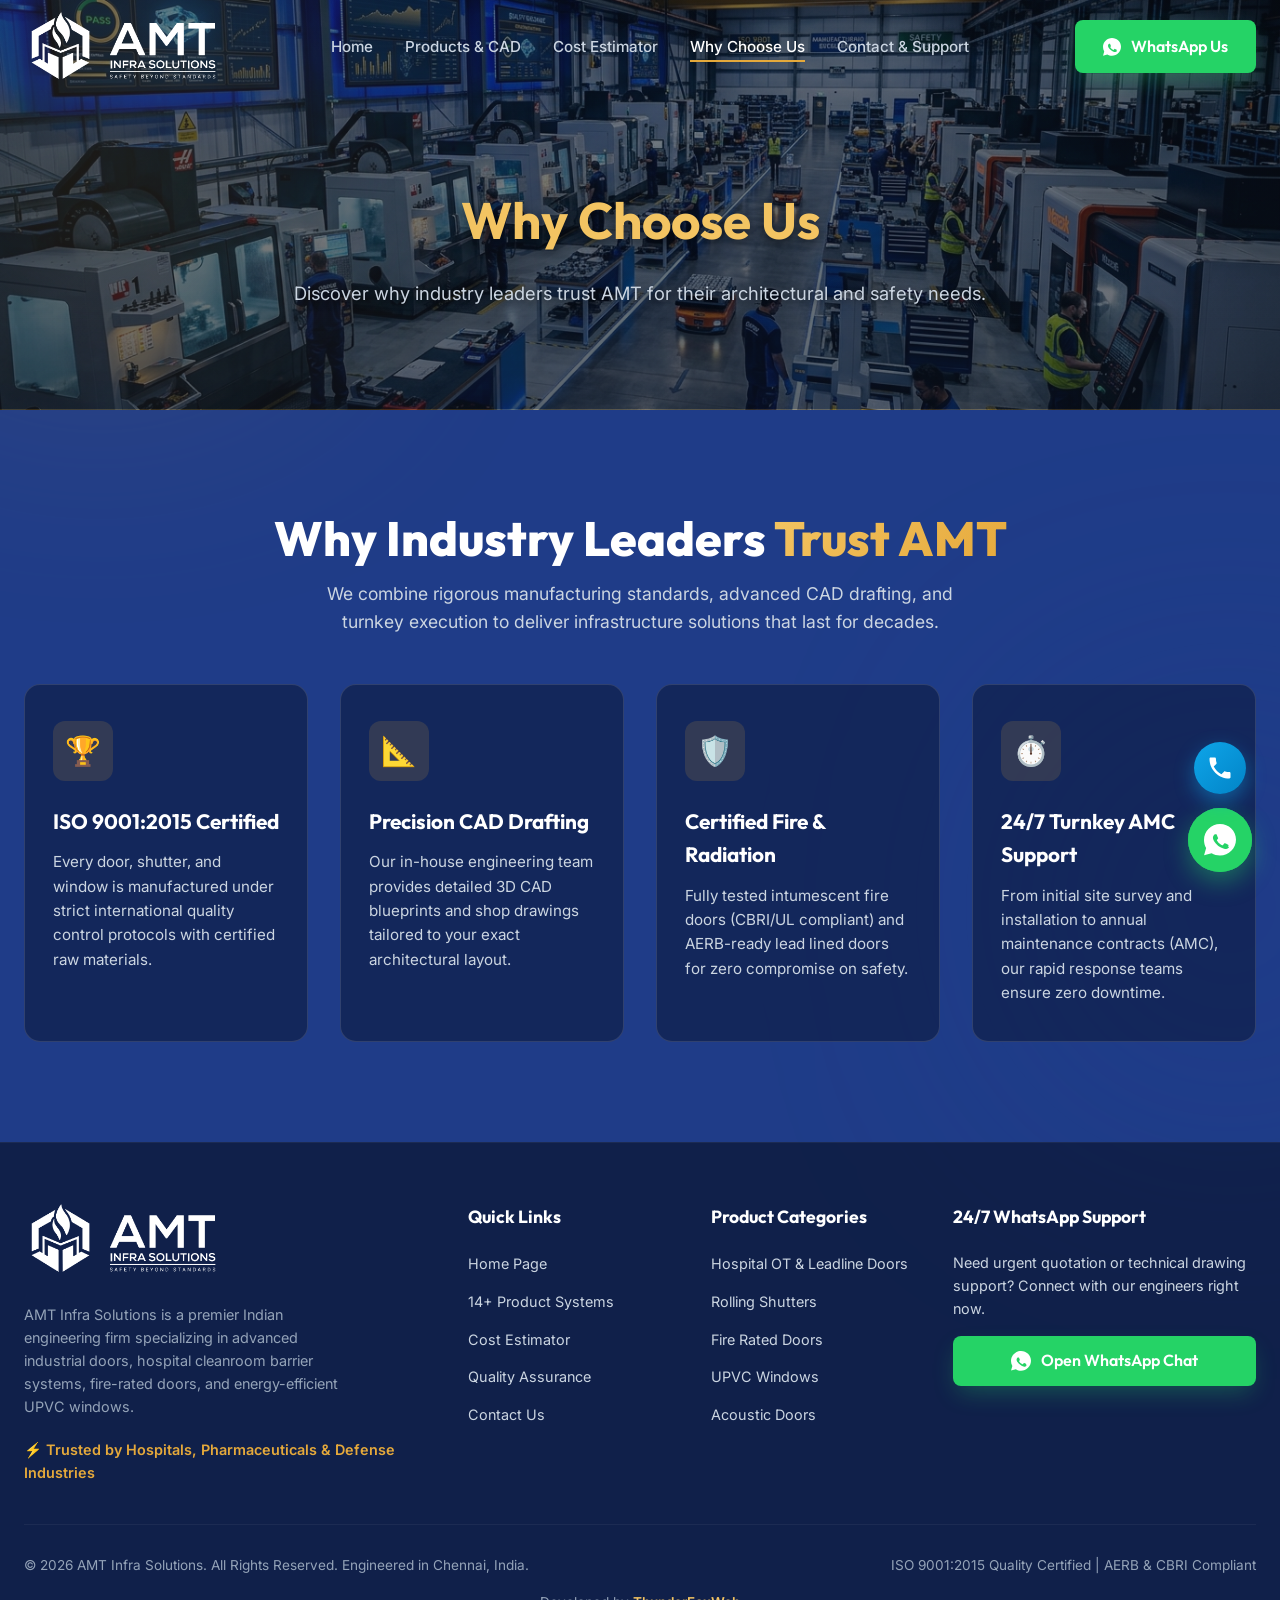
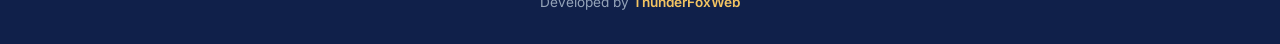
==== commit a84ec0d9: "feat: update page headers with background images and styling across site pages" ====
--- a/about.html
+++ b/about.html
@@ -52,10 +52,10 @@
 
   <main>
 
-    <section class="page-header" style="padding: 140px 0 60px; text-align: center; background: linear-gradient(180deg, var(--bg-primary) 0%, var(--bg-secondary) 100%); border-bottom: 1px solid rgba(229, 169, 59, 0.2);">
+    <section class="page-header" style="padding: 180px 0 100px; text-align: center; background: linear-gradient(rgba(11, 19, 32, 0.50), rgba(11, 19, 32, 0.65)), url('assets/page_header_about_1791372673655.jpg') center/cover no-repeat; border-bottom: 1px solid rgba(229, 169, 59, 0.2);">
       <div class="container">
-        <h1 style="font-family: var(--font-heading); color: var(--gold-light); font-size: 2.8rem; margin-bottom: 12px;">Why Choose Us</h1>
-        <p style="color: var(--text-secondary); max-width: 650px; margin: 0 auto; font-size: 1.1rem; line-height: 1.6;">Discover why industry leaders trust AMT for their architectural and safety needs.</p>
+        <h1 style="font-family: var(--font-heading); color: var(--gold-light); font-size: 3.2rem; margin-bottom: 16px; text-shadow: 0 4px 12px rgba(0,0,0,0.5);">Why Choose Us</h1>
+        <p style="color: #cbd5e1; max-width: 700px; margin: 0 auto; font-size: 1.15rem; line-height: 1.7; text-shadow: 0 2px 8px rgba(0,0,0,0.5);">Discover why industry leaders trust AMT for their architectural and safety needs.</p>
       </div>
     </section>
 
